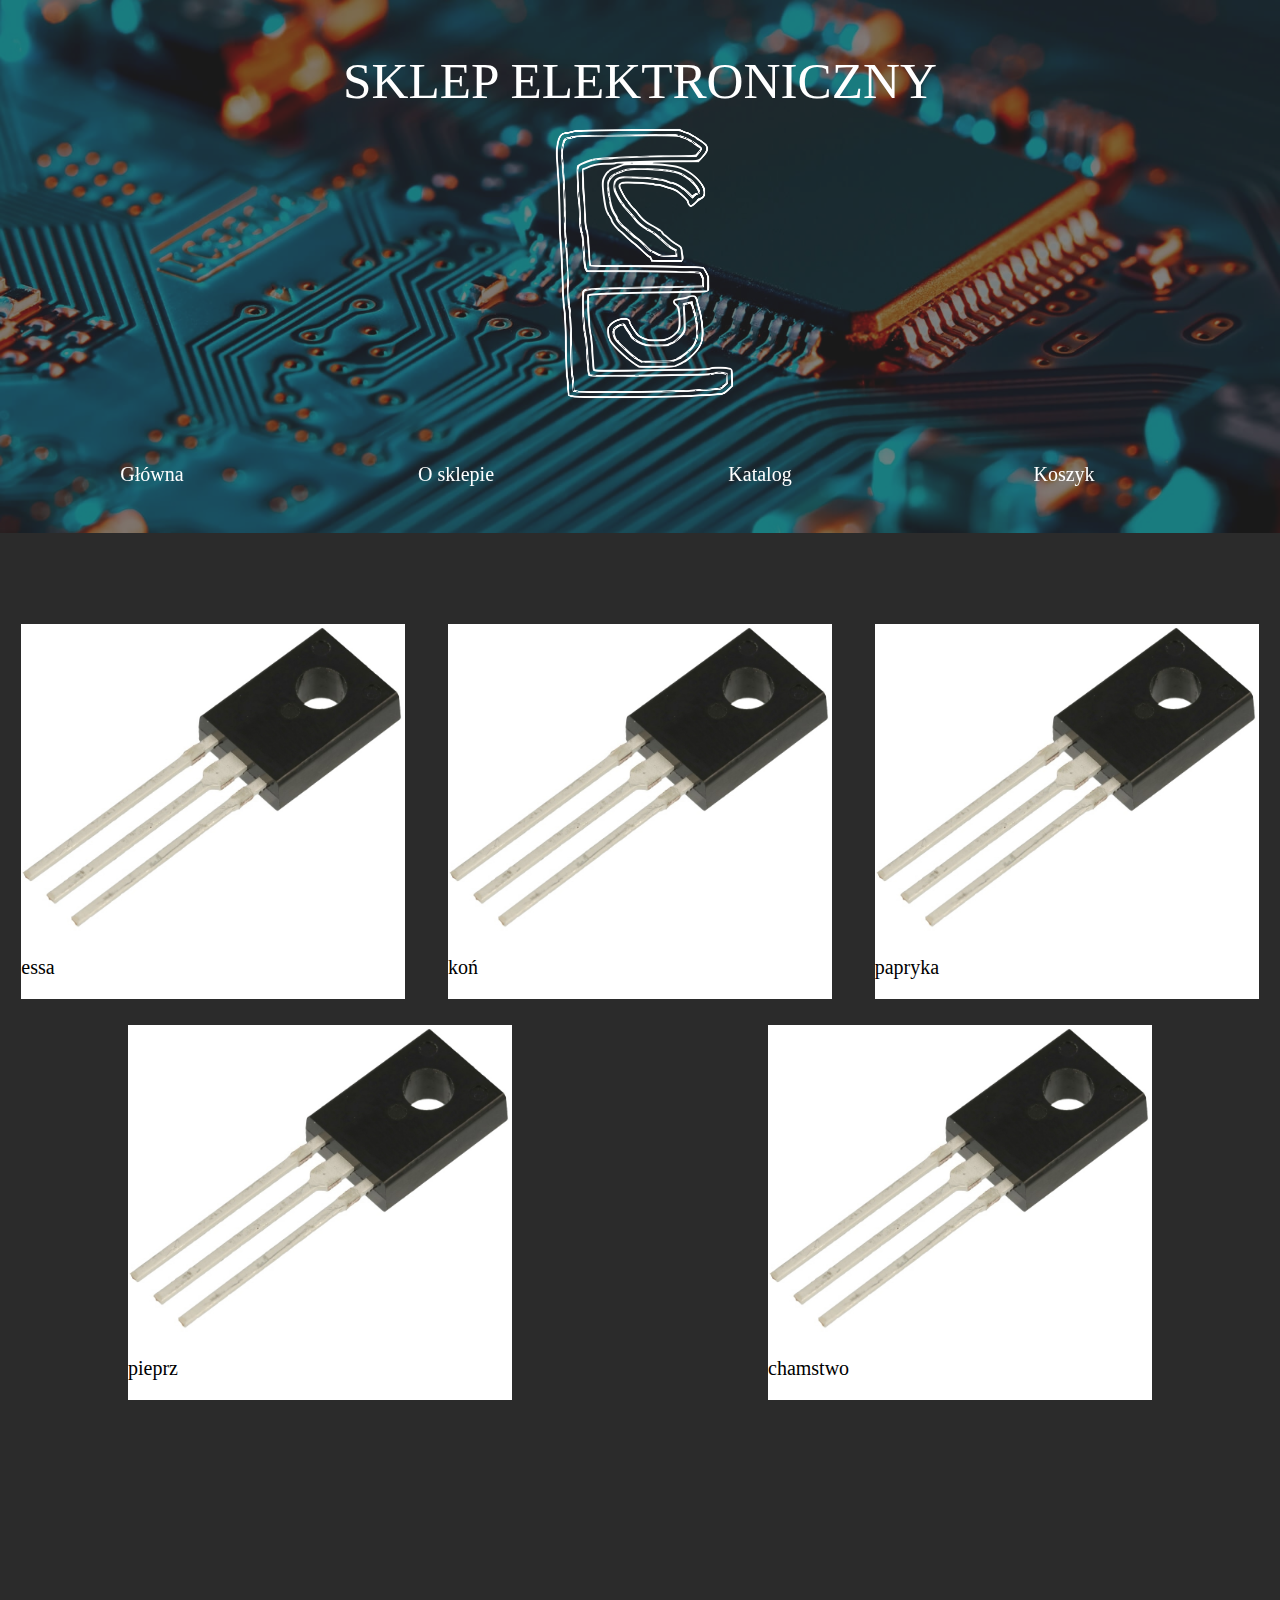
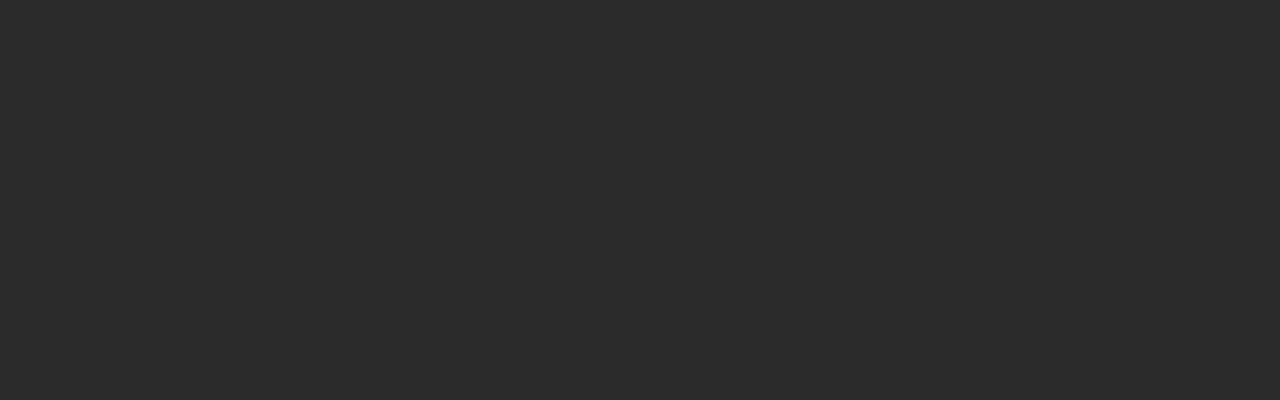
==== index.html @ f6699a59 "wersja 1" ====
<!DOCTYPE html>
<html lang="pl">
    <head>
        <meta charset="UTF-8">
        <meta http-equiv="X-UA-Compatible" content="IE=edge">
        <meta name="viewport" content="width=device-width, initial-scale=1.0">
        <link rel="stylesheet" href="style.css">
        <title>SKLEP</title>
    </head>
    <body>
        <header>
            <p>SKLEP ELEKTRONICZNY</p>
            <img class="logo" src="logowhite.png">
            <img src="banner.jpg">
        </header>
        <div id="navwrapper">
            <p id="es">ES</p>
            <nav>
                <div class="menuboxdiv onbanner" onclick="alert('ello')">Główna</div>
                <div class="menuboxdiv onbanner">O sklepie</div>
                <div class="menuboxdiv onbanner">Katalog</div>
                <div class="menuboxdiv onbanner">Koszyk</div>
            </nav>
        </div>
        <article>
            <div id="productlist">

            </div>
        </article>
        <footer>

        </footer>
    </body>
    <script src="baza.js"></script>
    <script src="animations.js"></script>
</html>
---- style.css ----
body
{
    margin: 0 !important;
    color: #fff;
    background-color: #2b2b2b;
    font-size: 20px;
    min-height: 2000px;
}
#navwrapper
{
    display: flex;
    position: sticky;
    top: 100px;
    transform: translateY(-100px);
    align-items: center;
}
#es
{
    flex-basis: 5%;
    font-size: 50px;
    margin: 0 10px;
    display: none;
}
nav
{
    flex-basis: 95%;
    display: flex;
    justify-content: center;
}
.menuboxdiv
{
    flex-basis: 10%;
    text-align: center;
    padding: 25px 0;
    transition: all 1s ease;
}
.onbanner
{
    flex: 1;
}
header
{
    width: 100%;
}
header img
{
    width: 100%;
    opacity: 40%;
}
header p
{
    width: 50%;
    position: absolute;
    top: 0;
    left: 25%;
    text-align: center;
    z-index: 1;
    font-size: 4vw;
}
.logo
{
    position: absolute;
    opacity: 1;
    width: 25%;
    margin-left: auto;
    margin-right: auto;
    top: 8vw;
    left: 37.5%;
    z-index: 1;
}
.menuboxdiv:hover
{
    background-color: #1d395e7a;
}
#productlist
{
    display: flex;
    justify-content: space-around;
    flex-wrap: wrap;
}
.productdiv
{
    flex-basis: 30%;
    background-color: #fff;
    color: #000;
    margin: 1vw;
}
.productdiv img
{
    width: 100%;
}
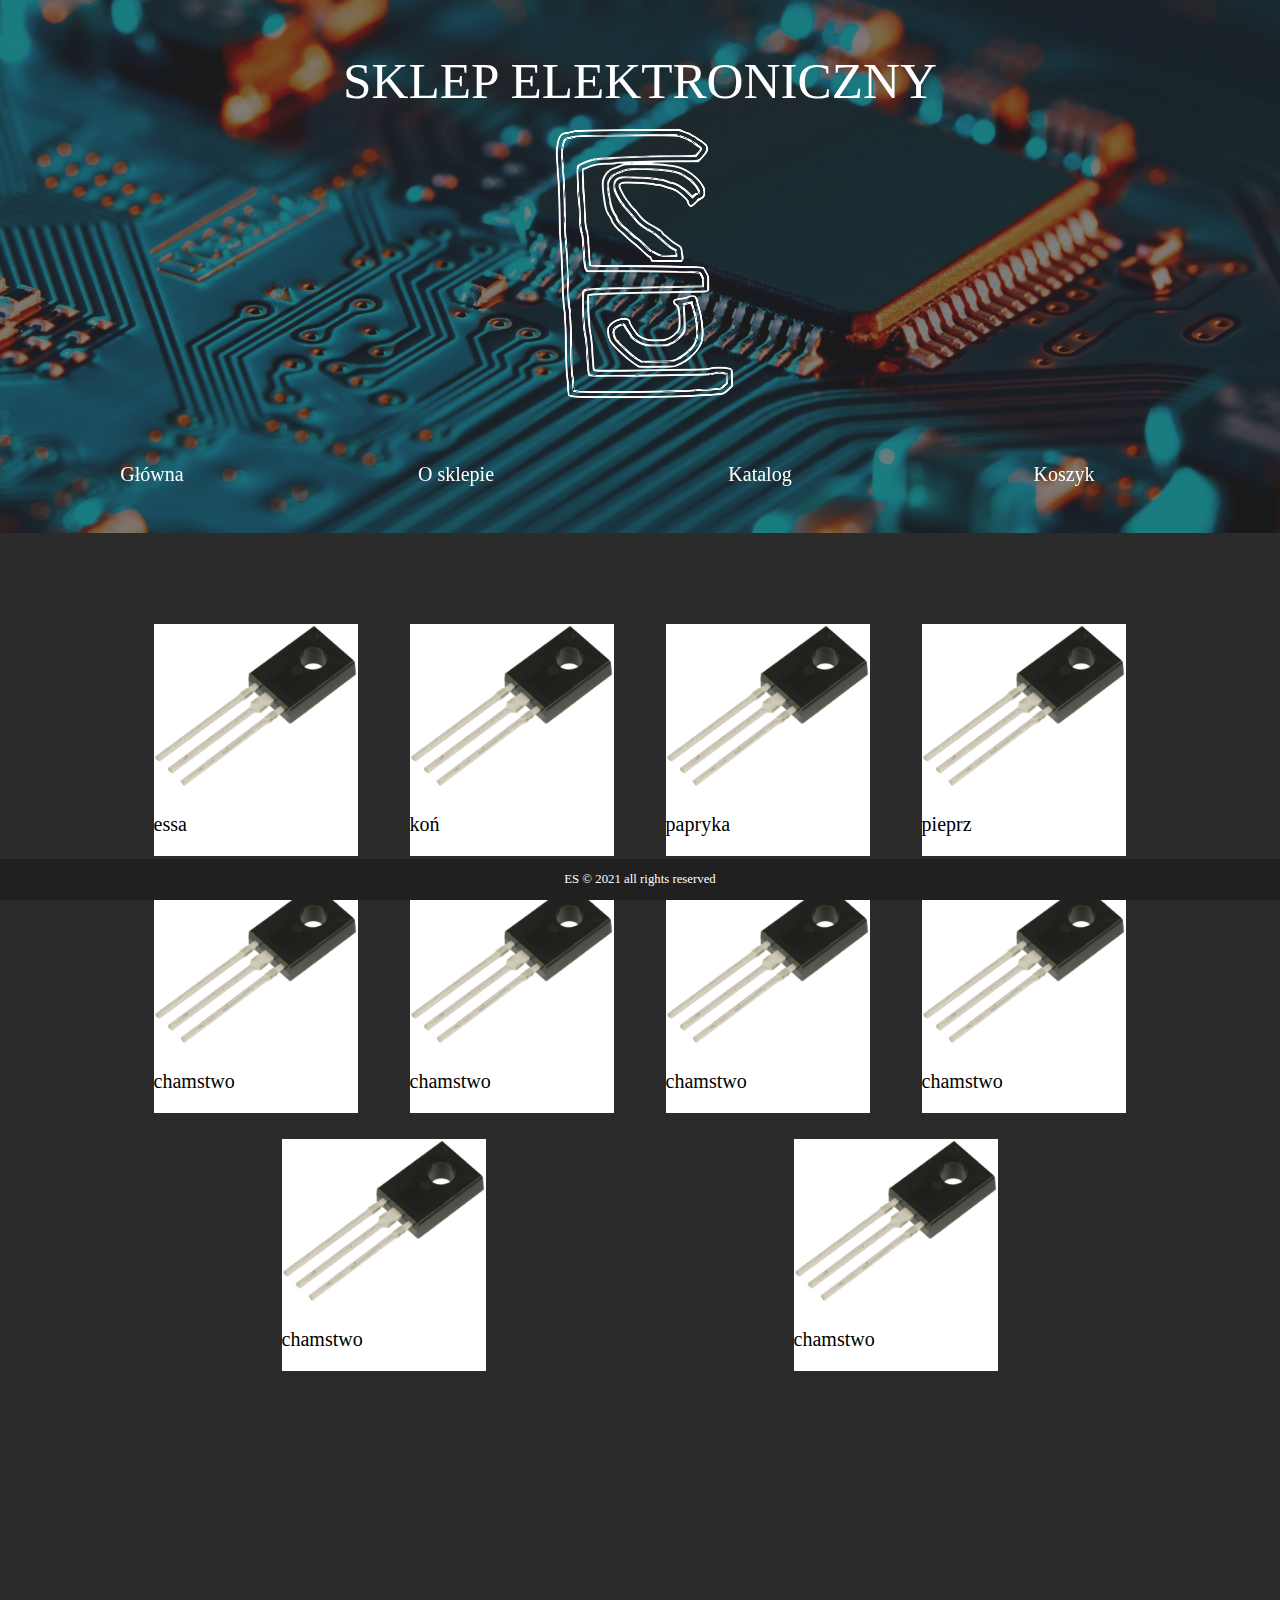
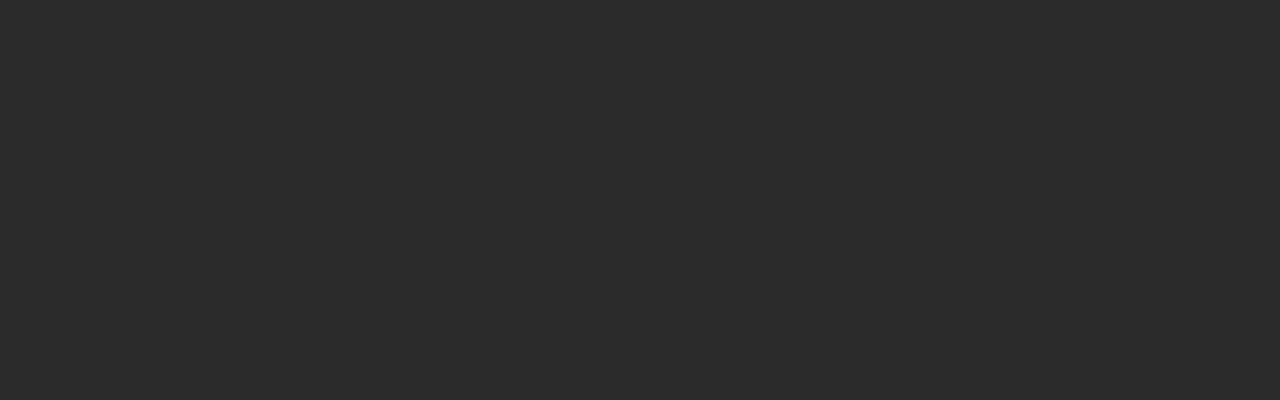
==== commit 7771db02: "poprawka strony" ====
--- a/index.html
+++ b/index.html
@@ -28,7 +28,7 @@
             </div>
         </article>
         <footer>
-
+            ES &copy; 2021 all rights reserved
         </footer>
     </body>
     <script src="baza.js"></script>
--- a/style.css
+++ b/style.css
@@ -29,7 +29,7 @@
 }
 .menuboxdiv
 {
-    flex-basis: 10%;
+    flex-basis: 11%;
     text-align: center;
     padding: 25px 0;
     transition: all 1s ease;
@@ -74,13 +74,16 @@
 }
 #productlist
 {
+    width: 80%;
+    margin-left: auto;
+    margin-right: auto;
     display: flex;
     justify-content: space-around;
     flex-wrap: wrap;
 }
 .productdiv
 {
-    flex-basis: 30%;
+    flex-basis: 20%;
     background-color: #fff;
     color: #000;
     margin: 1vw;
@@ -89,4 +92,13 @@
 {
     width: 100%;
 }
-
+footer
+{
+    width: 100%;
+    position: fixed;
+    bottom: 0;
+    font-size: 1vw;
+    padding: 1vw 0;
+    background-color: #202020;
+    text-align: center;
+}
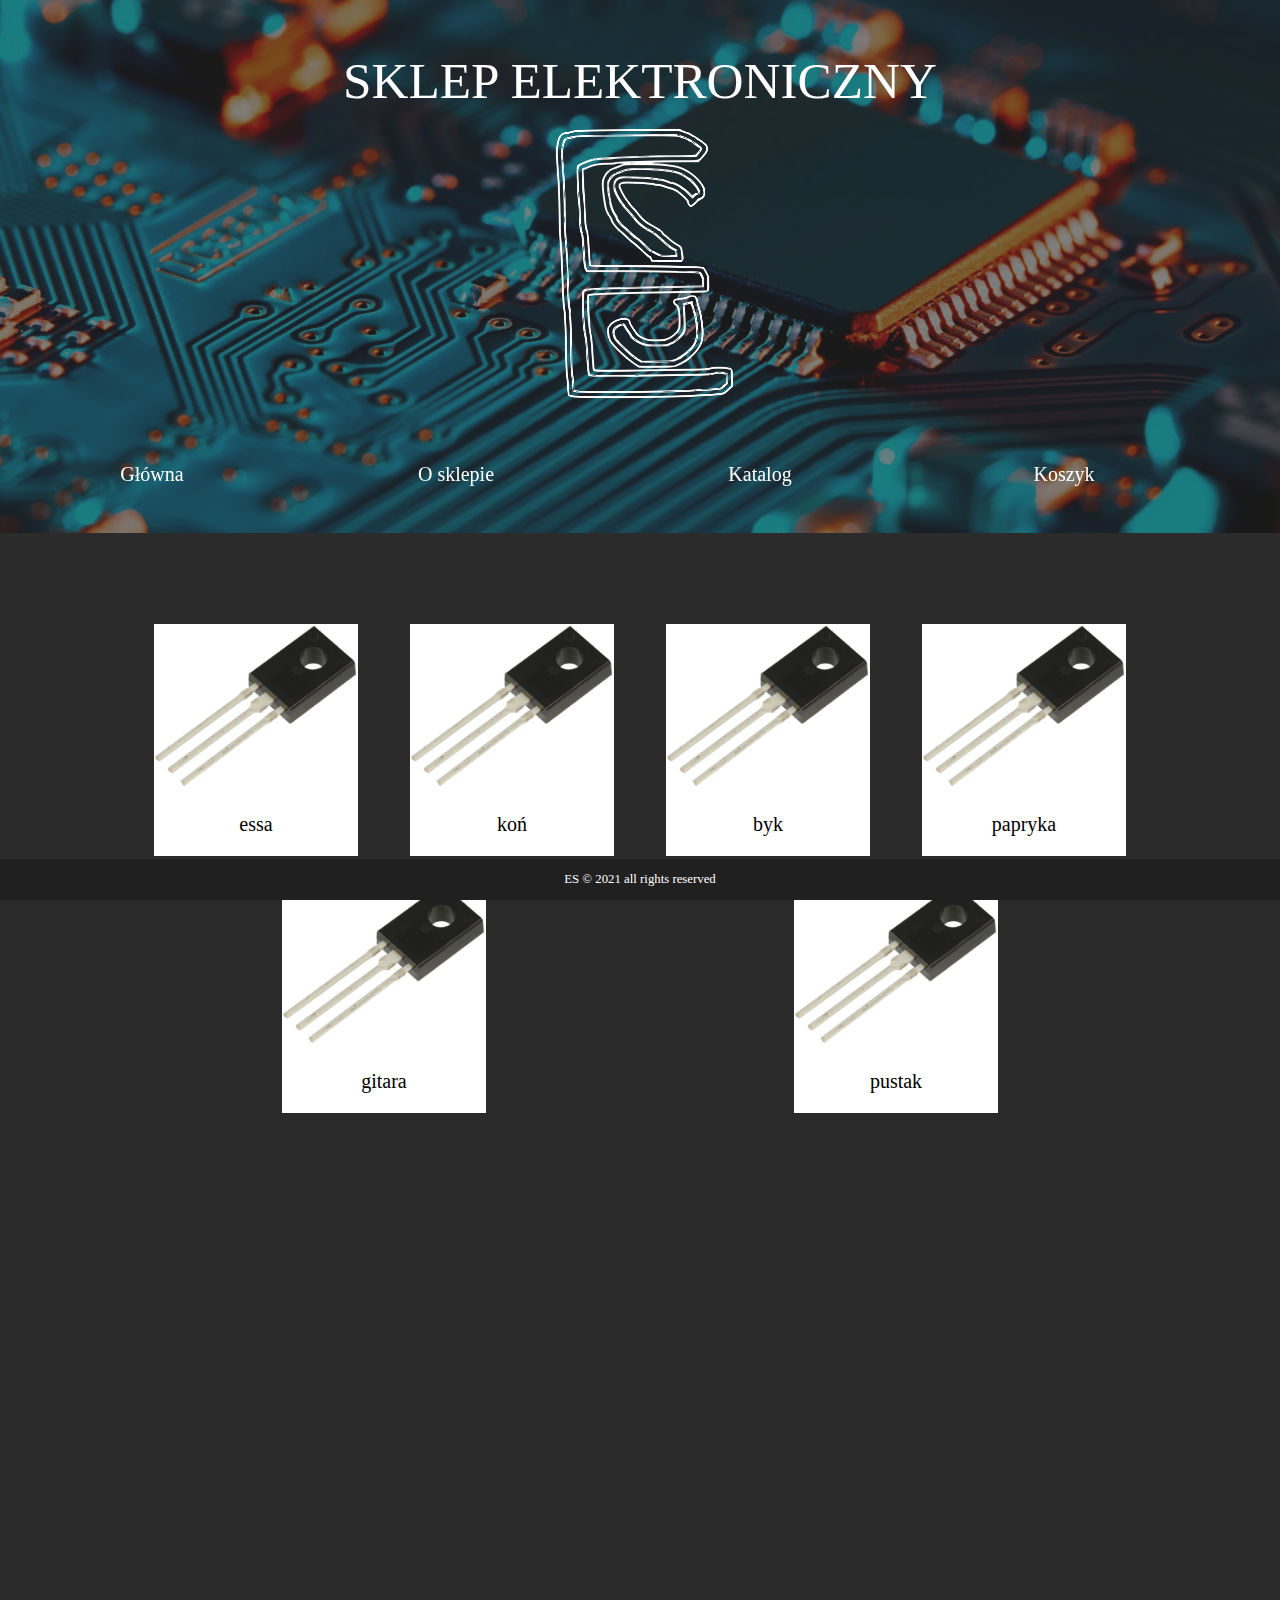
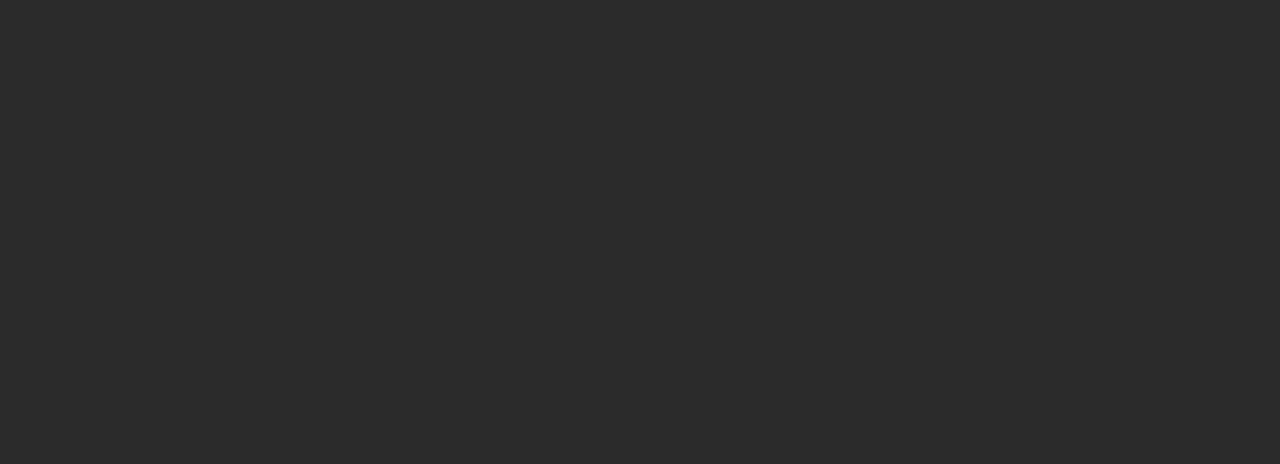
==== commit f2d41098: "dodano funkcjonalność" ====
--- a/index.html
+++ b/index.html
@@ -16,21 +16,28 @@
         <div id="navwrapper">
             <p id="es">ES</p>
             <nav>
-                <div class="menuboxdiv onbanner" onclick="alert('ello')">Główna</div>
+                <div class="menuboxdiv onbanner">Główna</div>
                 <div class="menuboxdiv onbanner">O sklepie</div>
                 <div class="menuboxdiv onbanner">Katalog</div>
-                <div class="menuboxdiv onbanner">Koszyk</div>
+                <div class="menuboxdiv onbanner" onclick="showCart()">Koszyk</div>
             </nav>
         </div>
         <article>
             <div id="productlist">
 
             </div>
+            <div id="oknodialogowe" class="modal">
+                <div class="modal-content">
+                  <span class="close">&times;</span>
+                  <div class="productbuy"></div>
+                  <div class="cart"></div>
+                </div>
+            </div>
         </article>
         <footer>
             ES &copy; 2021 all rights reserved
         </footer>
     </body>
-    <script src="baza.js"></script>
-    <script src="animations.js"></script>
+    <script src="productbase.js"></script>
+    <script src="main.js"></script>
 </html>--- a/style.css
+++ b/style.css
@@ -1,6 +1,6 @@
 body
 {
-    margin: 0 !important;
+    margin: 0 0 5vw 0!important;
     color: #fff;
     background-color: #2b2b2b;
     font-size: 20px;
@@ -10,7 +10,7 @@
 {
     display: flex;
     position: sticky;
-    top: 100px;
+    top: 99px;
     transform: translateY(-100px);
     align-items: center;
 }
@@ -87,6 +87,7 @@
     background-color: #fff;
     color: #000;
     margin: 1vw;
+    text-align: center;
 }
 .productdiv img
 {
@@ -102,3 +103,65 @@
     background-color: #202020;
     text-align: center;
 }
+.modal {
+    color: #000;
+    display: none;
+    position: fixed;
+    z-index: 1;
+    padding-top: 100px;
+    left: 0;
+    top: 0;
+    width: 100%;
+    height: 100%; 
+    overflow: auto;
+    background-color: rgba(0,0,0,0.4);
+}
+
+.modal-content 
+{
+    background-color: #fefefe;
+    margin: auto;
+    padding: 20px;
+    border: 1px solid #888;
+    width: 80%;
+}
+.close 
+{
+    color: #aaaaaa;
+    float: right;
+    font-size: 28px;
+    font-weight: bold;
+}
+.close:hover, .close:focus 
+{
+    color: #000;
+    text-decoration: none;
+    cursor: pointer;
+}
+.productbuy
+{
+    width: 100%;
+    display: flex;
+}
+.infodiv
+{
+    flex-basis: 50%;
+}
+.controldiv
+{
+    flex-basis: 50%;
+}
+.infodiv img
+{
+    width: 100%;
+}
+.infodiv p
+{
+    margin: 2vw 0;
+    text-align: center;
+    font-size: 40px;
+}
+.controldiv p
+{
+    text-align: center;
+}
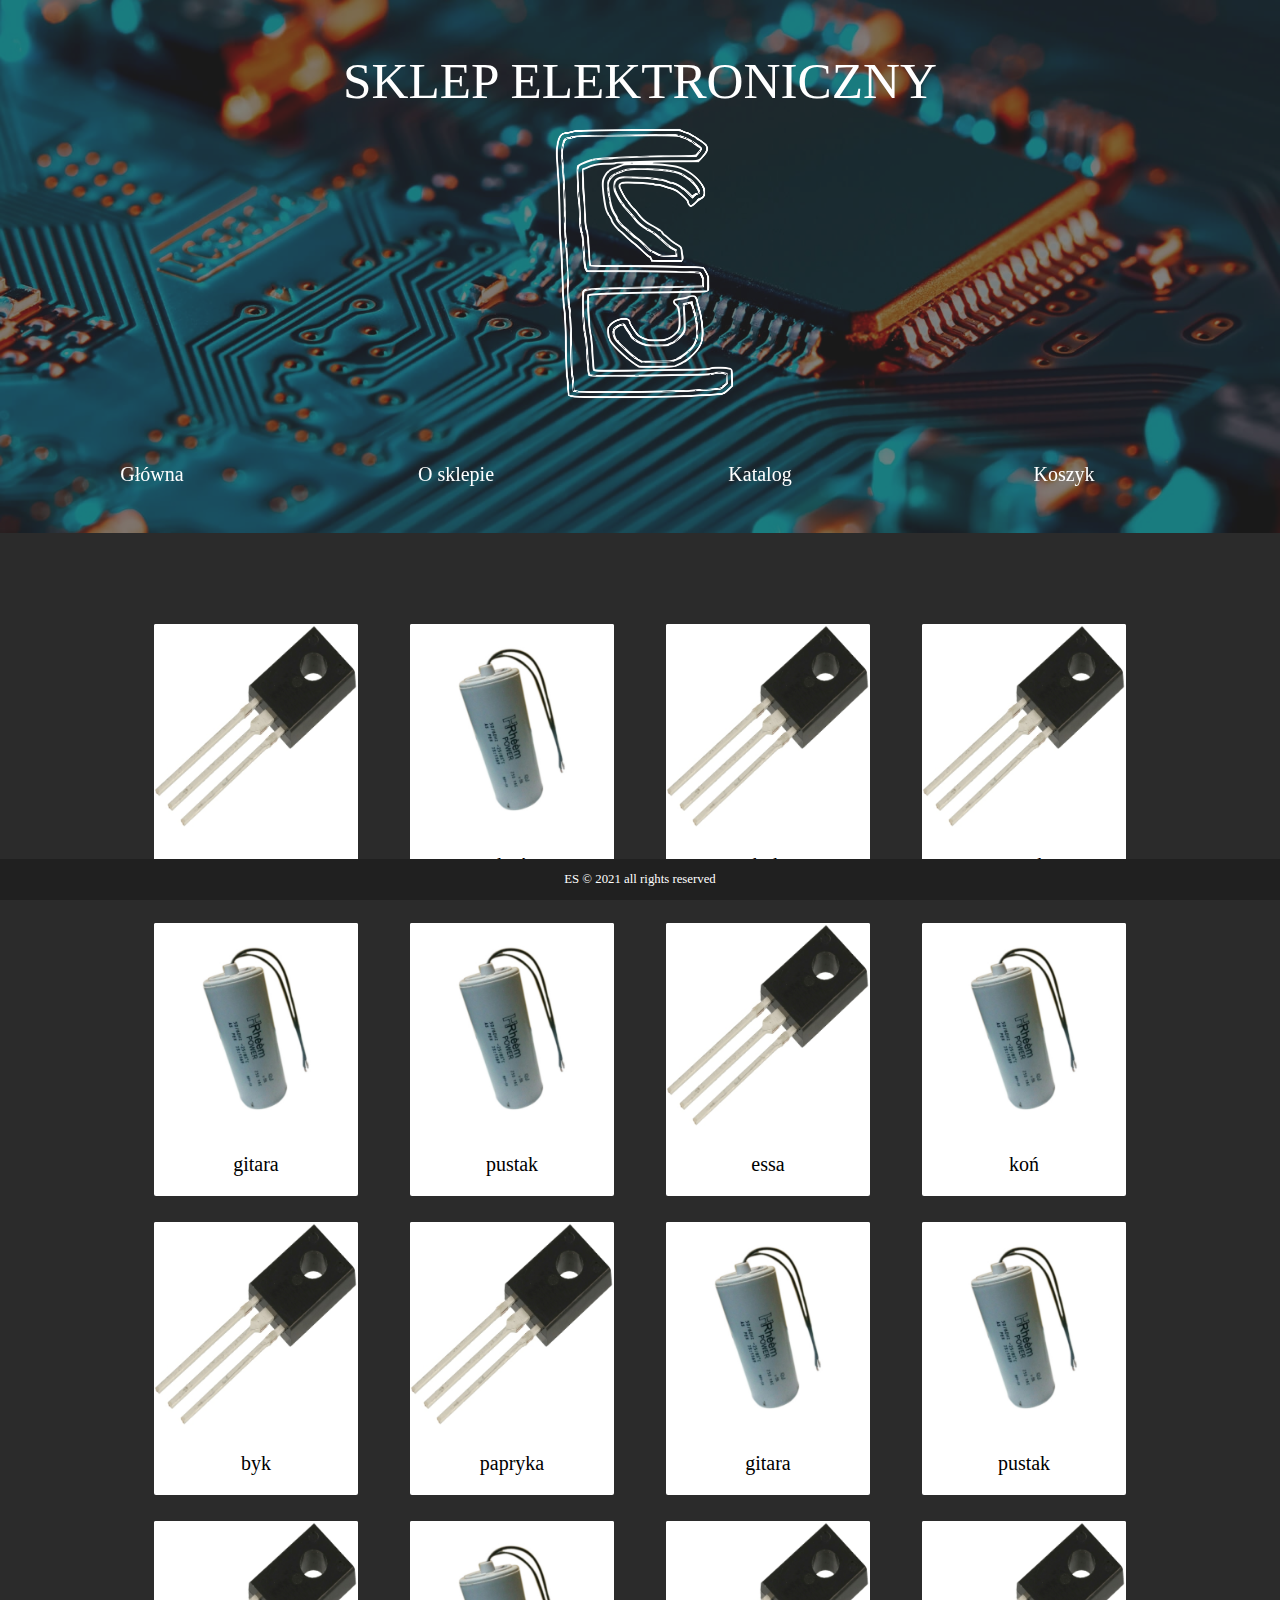
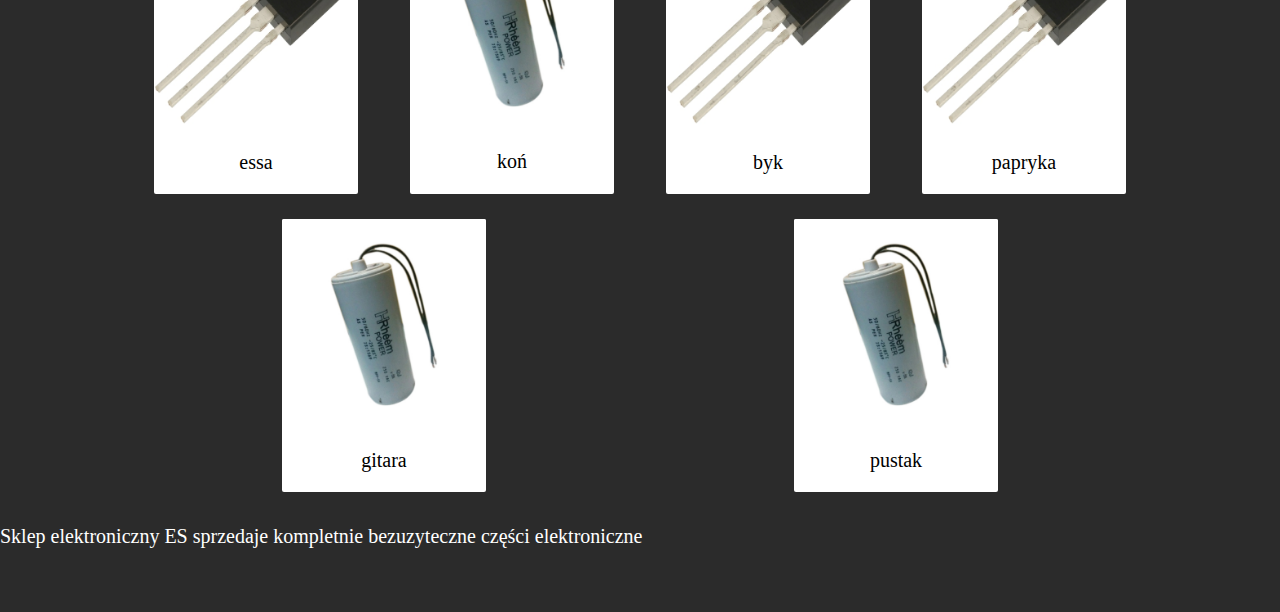
==== commit d7efce8f: "relase 1.0" ====
--- a/index.html
+++ b/index.html
@@ -22,7 +22,7 @@
                 <div class="menuboxdiv onbanner" onclick="showCart()">Koszyk</div>
             </nav>
         </div>
-        <article>
+        <article id="katalog">
             <div id="productlist">
 
             </div>
@@ -34,6 +34,9 @@
                 </div>
             </div>
         </article>
+        <article id="ostronie">
+            <p>Sklep elektroniczny ES sprzedaje kompletnie bezuzyteczne części elektroniczne</p>
+        </article>
         <footer>
             ES &copy; 2021 all rights reserved
         </footer>
--- a/style.css
+++ b/style.css
@@ -88,10 +88,14 @@
     color: #000;
     margin: 1vw;
     text-align: center;
+    border-radius: 2px;
 }
 .productdiv img
 {
     width: 100%;
+    max-height: 400px;
+    border-top-left-radius: 2px;
+    border-top-right-radius: 2px;
 }
 footer
 {
@@ -154,6 +158,7 @@
 .infodiv img
 {
     width: 100%;
+    max-height: 500px;
 }
 .infodiv p
 {
@@ -165,3 +170,19 @@
 {
     text-align: center;
 }
+.cartelement
+{
+    display: flex;
+    justify-content: space-around;
+    align-items: center;
+    font-size: 30px;
+}
+.cartelement span
+{
+    font-size: 50px;
+}
+.cart button
+{
+    margin-left: auto;
+    margin-right: auto;
+}
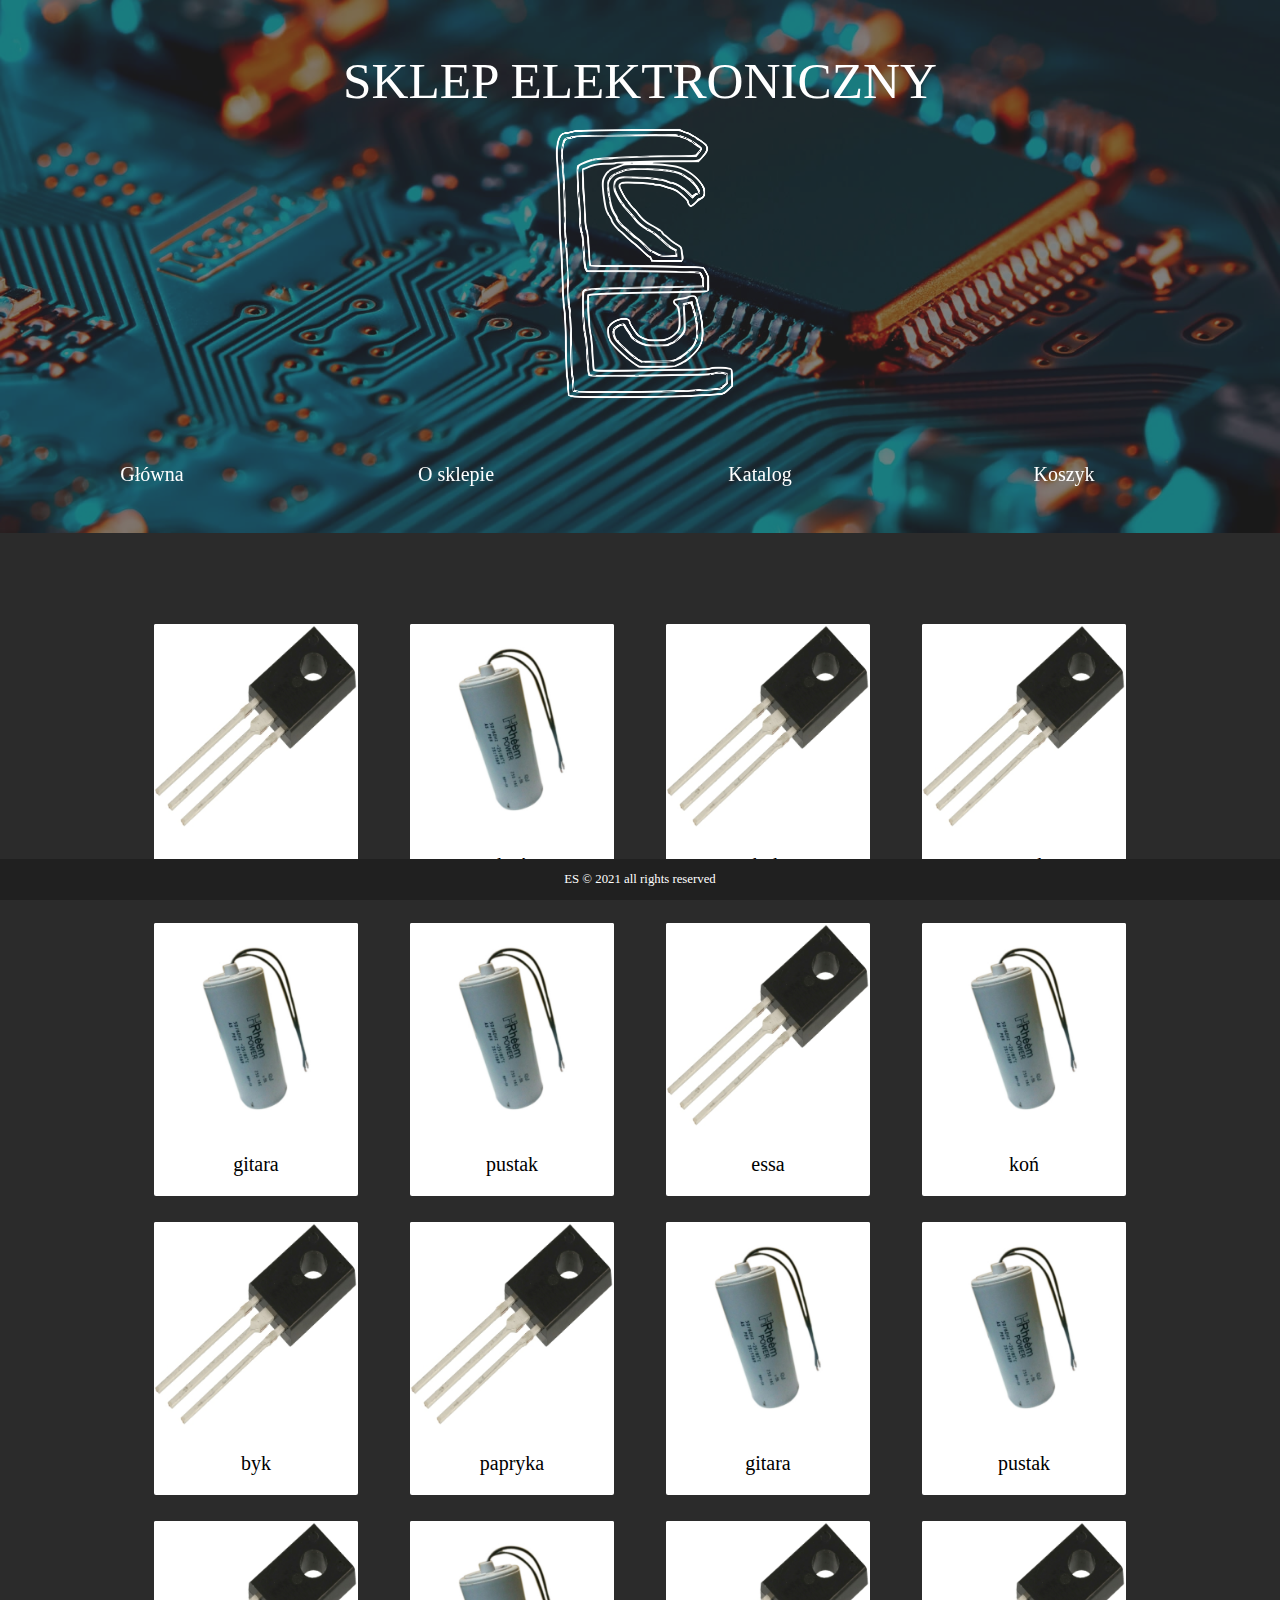
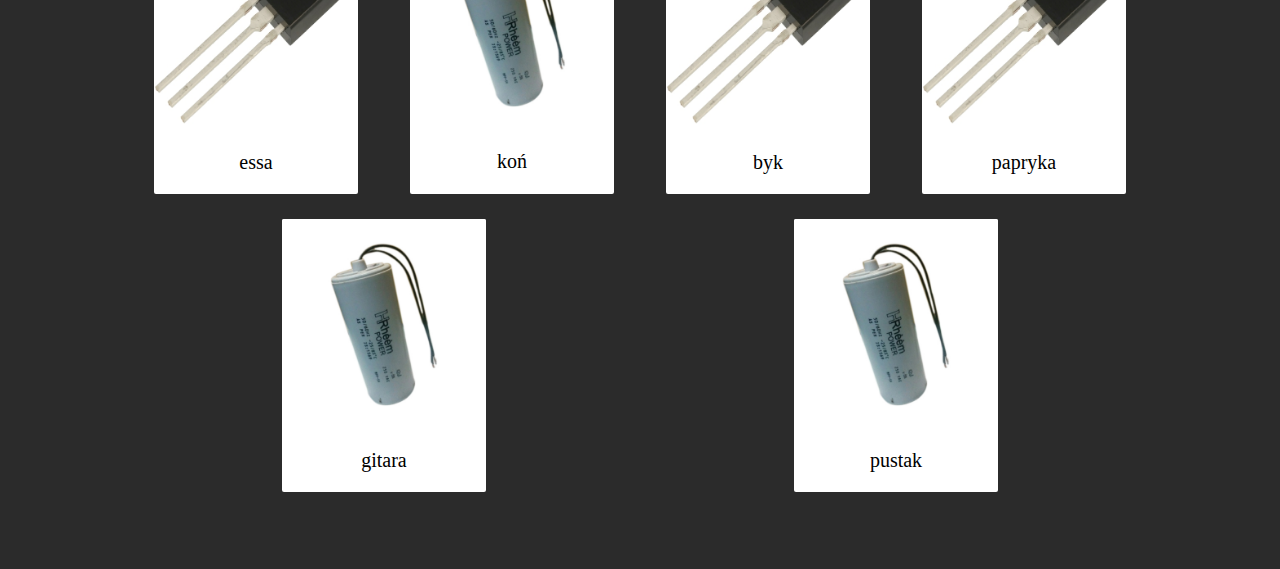
==== commit b03a6133: "relase 1.1" ====
--- a/index.html
+++ b/index.html
@@ -22,7 +22,7 @@
                 <div class="menuboxdiv onbanner" onclick="showCart()">Koszyk</div>
             </nav>
         </div>
-        <article id="katalog">
+        <article>
             <div id="productlist">
 
             </div>
@@ -34,9 +34,6 @@
                 </div>
             </div>
         </article>
-        <article id="ostronie">
-            <p>Sklep elektroniczny ES sprzedaje kompletnie bezuzyteczne części elektroniczne</p>
-        </article>
         <footer>
             ES &copy; 2021 all rights reserved
         </footer>
